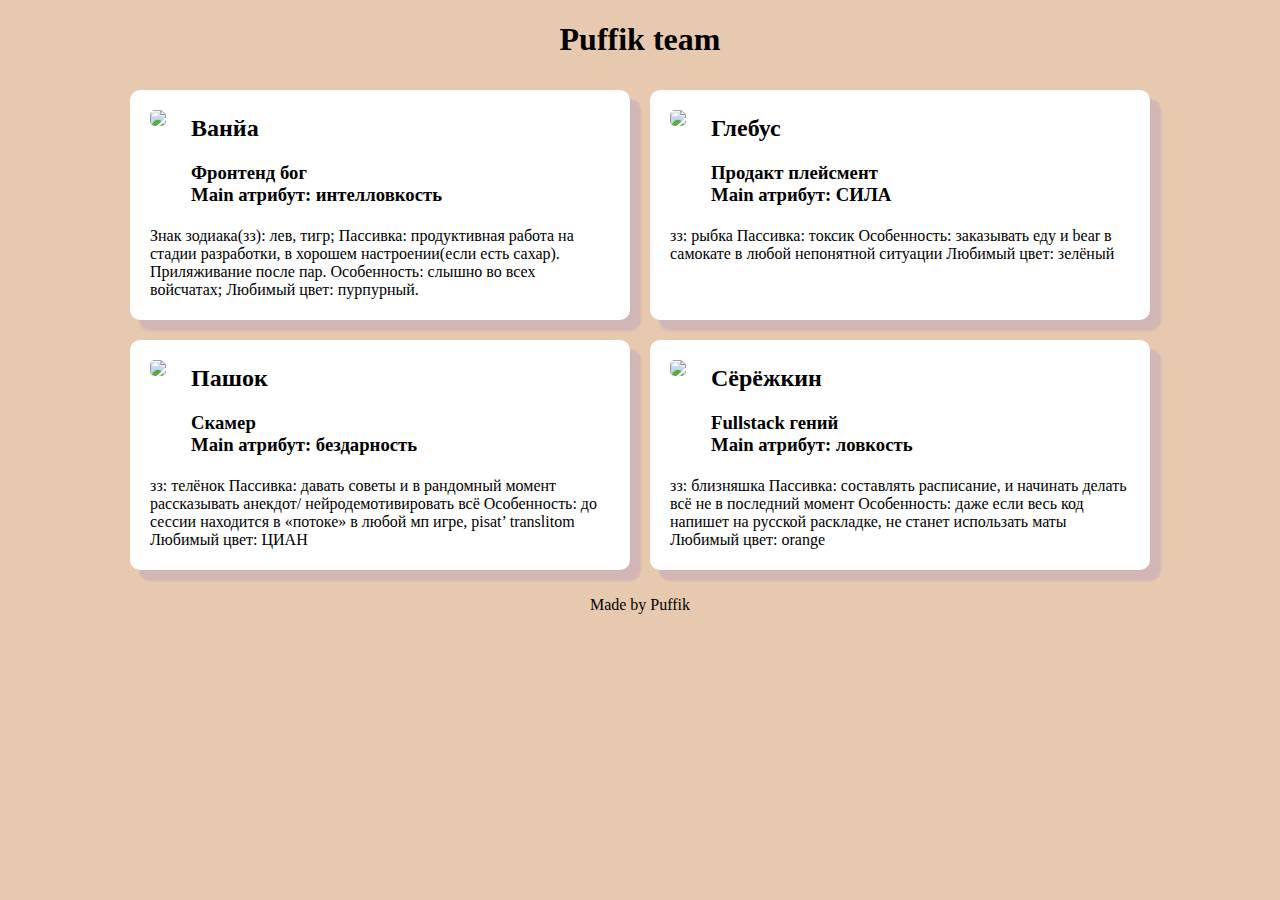
==== 1.html @ 92b84f5a "del folder" ====
<!DOCTYPE html>
<html>
  <head>
    <meta charset="utf-8" />
    <meta http-equiv="X-UA-Compatible" content="IE=edge" />
    <title>Puffik Site</title>
    <meta name="viewport" content="width=device-width, initial-scale=1" />
    <script src="main.js"></script>
    <link rel="stylesheet" type="text/css" href="style.css" />
  </head>
  <body>
    <header>
      <h1>Puffik team</h1>
    </header>
    <div class="Team">
      <div class="Card">
        <div class="Cardfolio">
          <div class="Ava">
            <img src="photo_2021-09-15_12-13-33.jpg" />
          </div>
          <div class="Name">
            <h2>Ванйа</h2>
            <h3>Фронтенд бог</h3>
            <h3>Main атрибут: интелловкость</h3>
          </div>
        </div>
        <div class="About">
          <p> Знак зодиака(зз): лев, тигр; Пассивка: продуктивная работа на стадии разработки, в хорошем настроении(если есть сахар). Приляживание после пар. Особенность: слышно во всех войсчатах; Любимый цвет: пурпурный.</p>
        </div>
      </div>
      <div class="Card">
        <div class="Cardfolio">
          <div class="Ava">
            <img src="photo_2021-09-15_12-13-38.jpg" />
          </div>
          <div class="Name">
            <h2>Глебус</h2>
            <h3>Продакт плейсмент</h3>
            <h3>Main атрибут: СИЛА</h3>
          </div>
        </div>
        <div class="About">
          <p>зз: рыбка
            Пассивка: токсик
            Особенность: заказывать еду и bear в самокате в любой непонятной ситуации
            Любимый цвет: зелёный</p>
        </div>
      </div>
      <div class="Card">
        <div class="Cardfolio">
          <div class="Ava">
            <img src="photo_2021-09-15_12-13-45.jpg" />
          </div>
          <div class="Name">
            <h2>Пашок</h2>
            <h3>Скамер</h3>
            <h3>Main атрибут: бездарность</h3>
          </div>
        </div>
        <div class="About">
          <p>зз: телёнок
            Пассивка: давать советы и в рандомный момент рассказывать анекдот/ нейродемотивировать всё
            Особенность: до сессии находится в «потоке» в любой мп игре, pisat’ translitom
            Любимый цвет: ЦИАН</p>
        </div>
      </div>
      <div class="Card">
        <div class="Cardfolio">
          <div class="Ava">
            <img src="photo_2021-09-15_12-13-55.jpg" />
          </div>
          <div class="Name">
            <h2>Сёрёжкин</h2>
            <h3>Fullstack гений</h3>
            <h3>Main атрибут: ловкость</h3>
          </div>
        </div>
        <div class="About">
          <p>зз: близняшка
            Пассивка: составлять расписание, и начинать делать всё не в последний момент
            Особенность: даже если весь код напишет на русской раскладке, не станет использать маты
            Любимый цвет: orange</p>
        </div>
      </div>
    </div>
    <footer>
      <p>Made by Puffik</p>
    </footer>
  </body>
</html>
---- style.css ----
body {
  font-family: Open Sans;
  background: #e7c9af;
  color: black;
}

header,
footer {
  text-align: center;
}

img {
  width: 150px;
  align-content: left;
  margin: 20px 20px 0px 20px;
  border-radius: 5px;
}

h1, h2,h3 {
  font-family: Montserrat;
}
h3{
    margin: auto;
}

.Cardfolio {
  display: flex;
margin: auto;
}

.Team {
  display: flex;
  flex-direction: row;
  flex-wrap: wrap;
justify-content: center;
}
.Name {
  width: auto;
  margin: 5px;
}
.Card {
  width: 500px;
  margin: 10px 10px 10px 10px;
  background-color: white;
  border-radius: 10px;
  box-shadow: 10px 10px 2px 1px rgba(0, 0, 255, 0.089);
}

.About {
  margin: 0px 20px 5px 20px;

  display: flex;
  flex-direction: row;
  align-content: center;
}
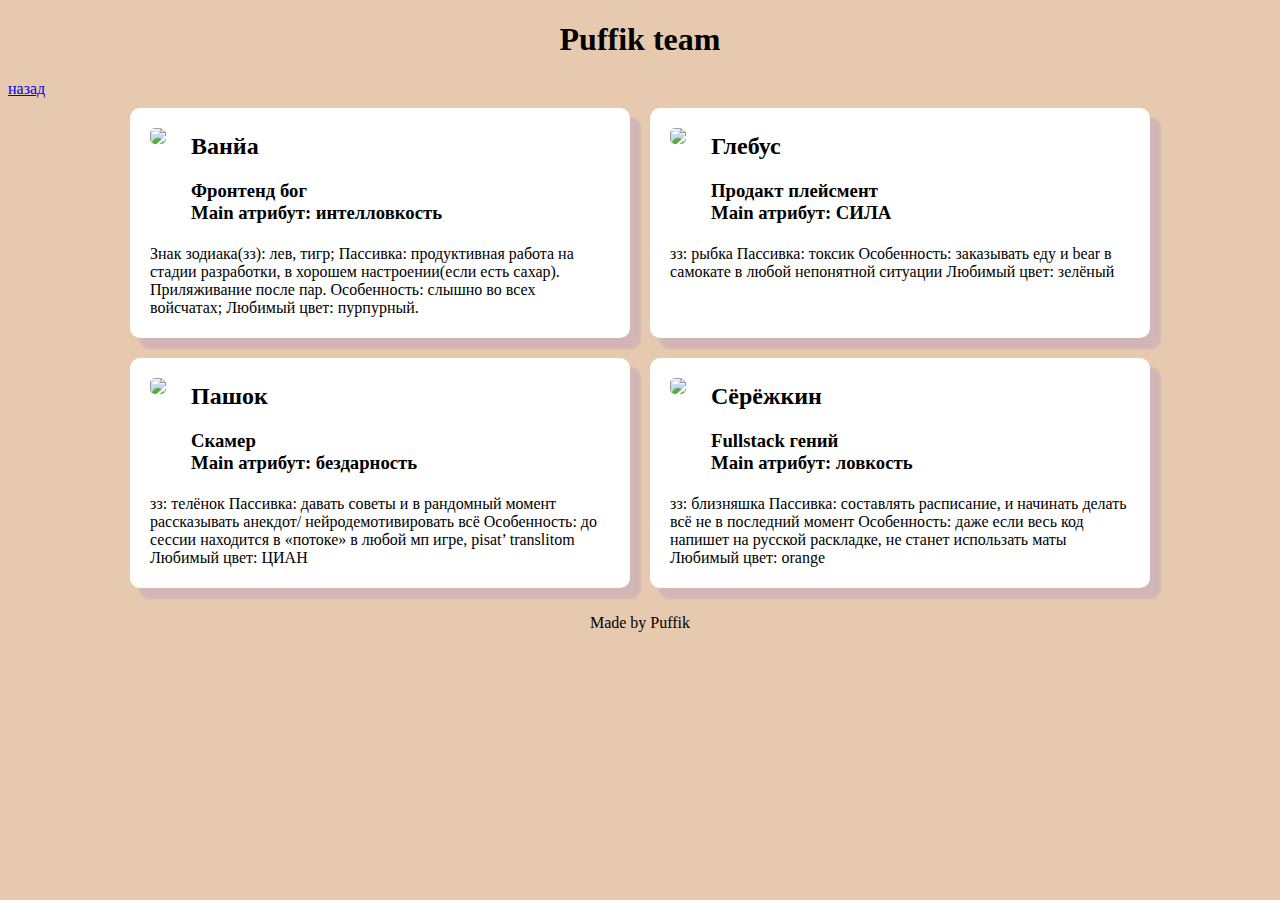
==== commit 8d165e58: "add back link" ====
--- a/1.html
+++ b/1.html
@@ -12,6 +12,7 @@
     <header>
       <h1>Puffik team</h1>
     </header>
+    <a href="index.html">назад</a>
     <div class="Team">
       <div class="Card">
         <div class="Cardfolio">
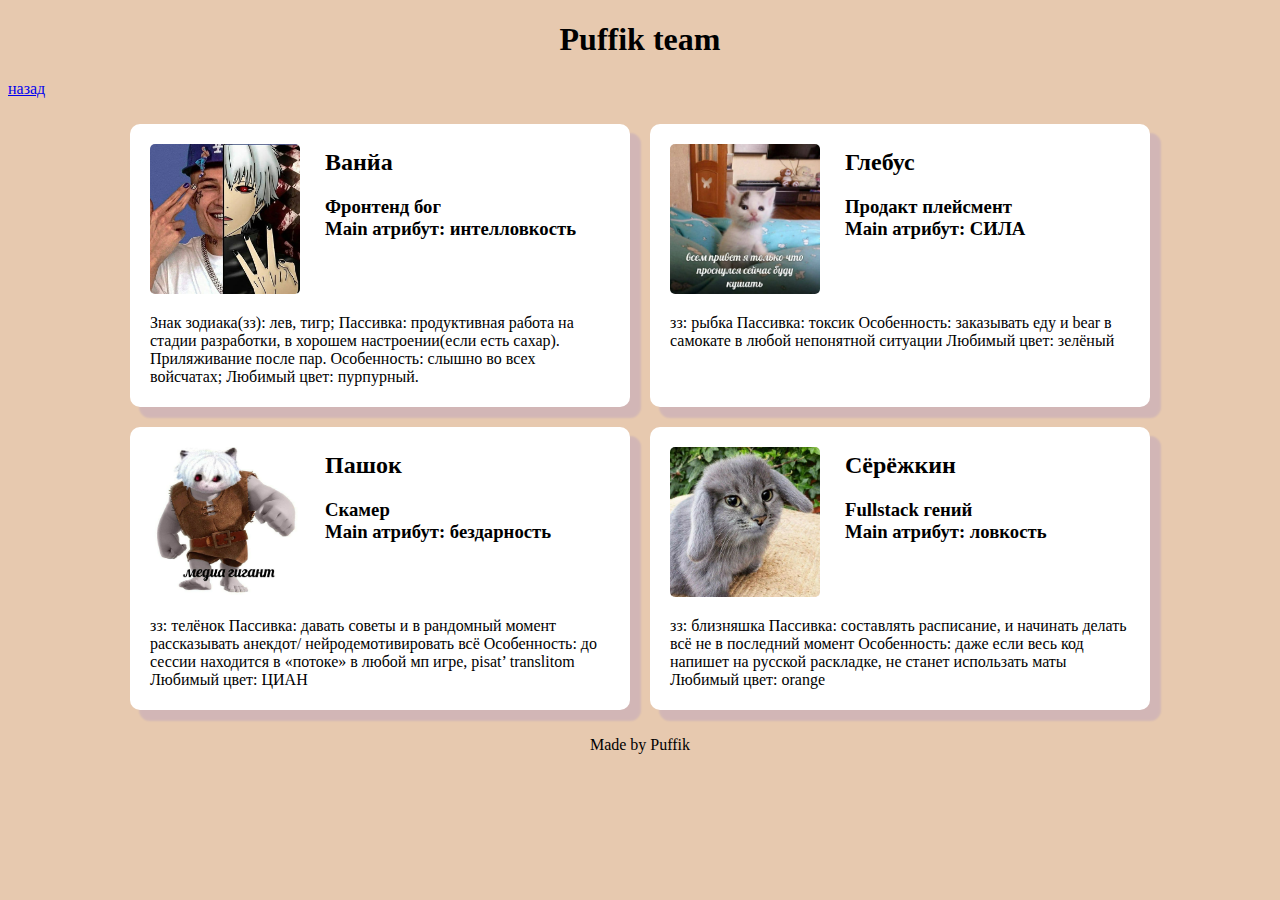
==== commit 361c415b: "create folder" ====
--- a/1.html
+++ b/1.html
@@ -12,12 +12,12 @@
     <header>
       <h1>Puffik team</h1>
     </header>
-    <a href="index.html">назад</a>
+    <p><a href="index.html">назад</a></p>
     <div class="Team">
       <div class="Card">
         <div class="Cardfolio">
           <div class="Ava">
-            <img src="photo_2021-09-15_12-13-33.jpg" />
+            <img src="images\photo_2021-09-15_12-13-33.jpg" />
           </div>
           <div class="Name">
             <h2>Ванйа</h2>
@@ -32,7 +32,7 @@
       <div class="Card">
         <div class="Cardfolio">
           <div class="Ava">
-            <img src="photo_2021-09-15_12-13-38.jpg" />
+            <img src="images\photo_2021-09-15_12-13-38.jpg" />
           </div>
           <div class="Name">
             <h2>Глебус</h2>
@@ -50,7 +50,7 @@
       <div class="Card">
         <div class="Cardfolio">
           <div class="Ava">
-            <img src="photo_2021-09-15_12-13-45.jpg" />
+            <img src="images\photo_2021-09-15_12-13-45.jpg" />
           </div>
           <div class="Name">
             <h2>Пашок</h2>
@@ -68,7 +68,7 @@
       <div class="Card">
         <div class="Cardfolio">
           <div class="Ava">
-            <img src="photo_2021-09-15_12-13-55.jpg" />
+            <img src="images\photo_2021-09-15_12-13-55.jpg" />
           </div>
           <div class="Name">
             <h2>Сёрёжкин</h2>
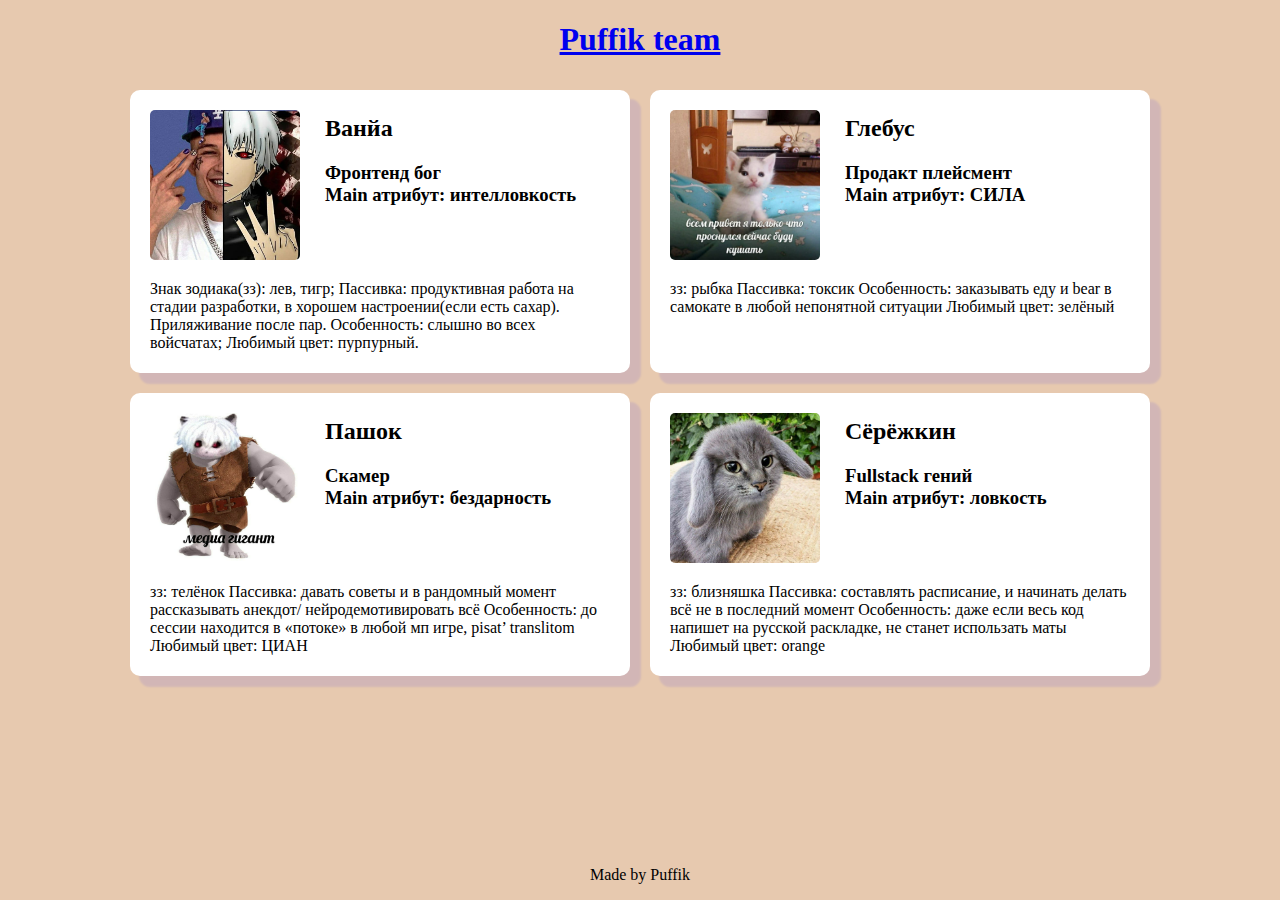
==== commit 46b13921: "add 3 lab" ====
--- a/1.html
+++ b/1.html
@@ -6,13 +6,13 @@
     <title>Puffik Site</title>
     <meta name="viewport" content="width=device-width, initial-scale=1" />
     <script src="main.js"></script>
-    <link rel="stylesheet" type="text/css" href="style.css" />
+    <link rel="stylesheet" type="text/css" href="main.css" />
   </head>
   <body>
     <header>
-      <h1>Puffik team</h1>
+      <h1><a href="/index.html">Puffik team</a></h1>
     </header>
-    <p><a href="index.html">назад</a></p>
+
     <div class="Team">
       <div class="Card">
         <div class="Cardfolio">
--- a/main.css
+++ b/main.css
@@ -0,0 +1,66 @@
+body {
+  font-family: Open Sans;
+  background: #e7c9af;
+  color: black;
+  
+    min-height: 100vh;
+    margin: 0;
+  
+    display: flex;
+    flex-direction: column;
+  
+}
+
+header {
+  text-align: center;
+}
+
+footer{
+  text-align: center;
+  margin-top: auto;
+}
+
+img {
+  width: 150px;
+  align-content: left;
+  margin: 20px 20px 0px 20px;
+  border-radius: 5px;
+}
+
+h1, h2,h3 {
+  font-family: Montserrat;
+}
+h3{
+    margin: auto;
+}
+
+.Cardfolio {
+  display: flex;
+margin: auto;
+}
+
+.Team {
+  display: flex;
+  flex-direction: row;
+  flex-wrap: wrap;
+justify-content: center;
+}
+.Name {
+  width: auto;
+  margin: 5px;
+}
+.Card {
+  width: 500px;
+  margin: 10px 10px 10px 10px;
+  background-color: white;
+  border-radius: 10px;
+  box-shadow: 10px 10px 2px 1px rgba(0, 0, 255, 0.089);
+}
+
+.About {
+  margin: 0px 20px 5px 20px;
+
+  display: flex;
+  flex-direction: row;
+  align-content: center;
+}
